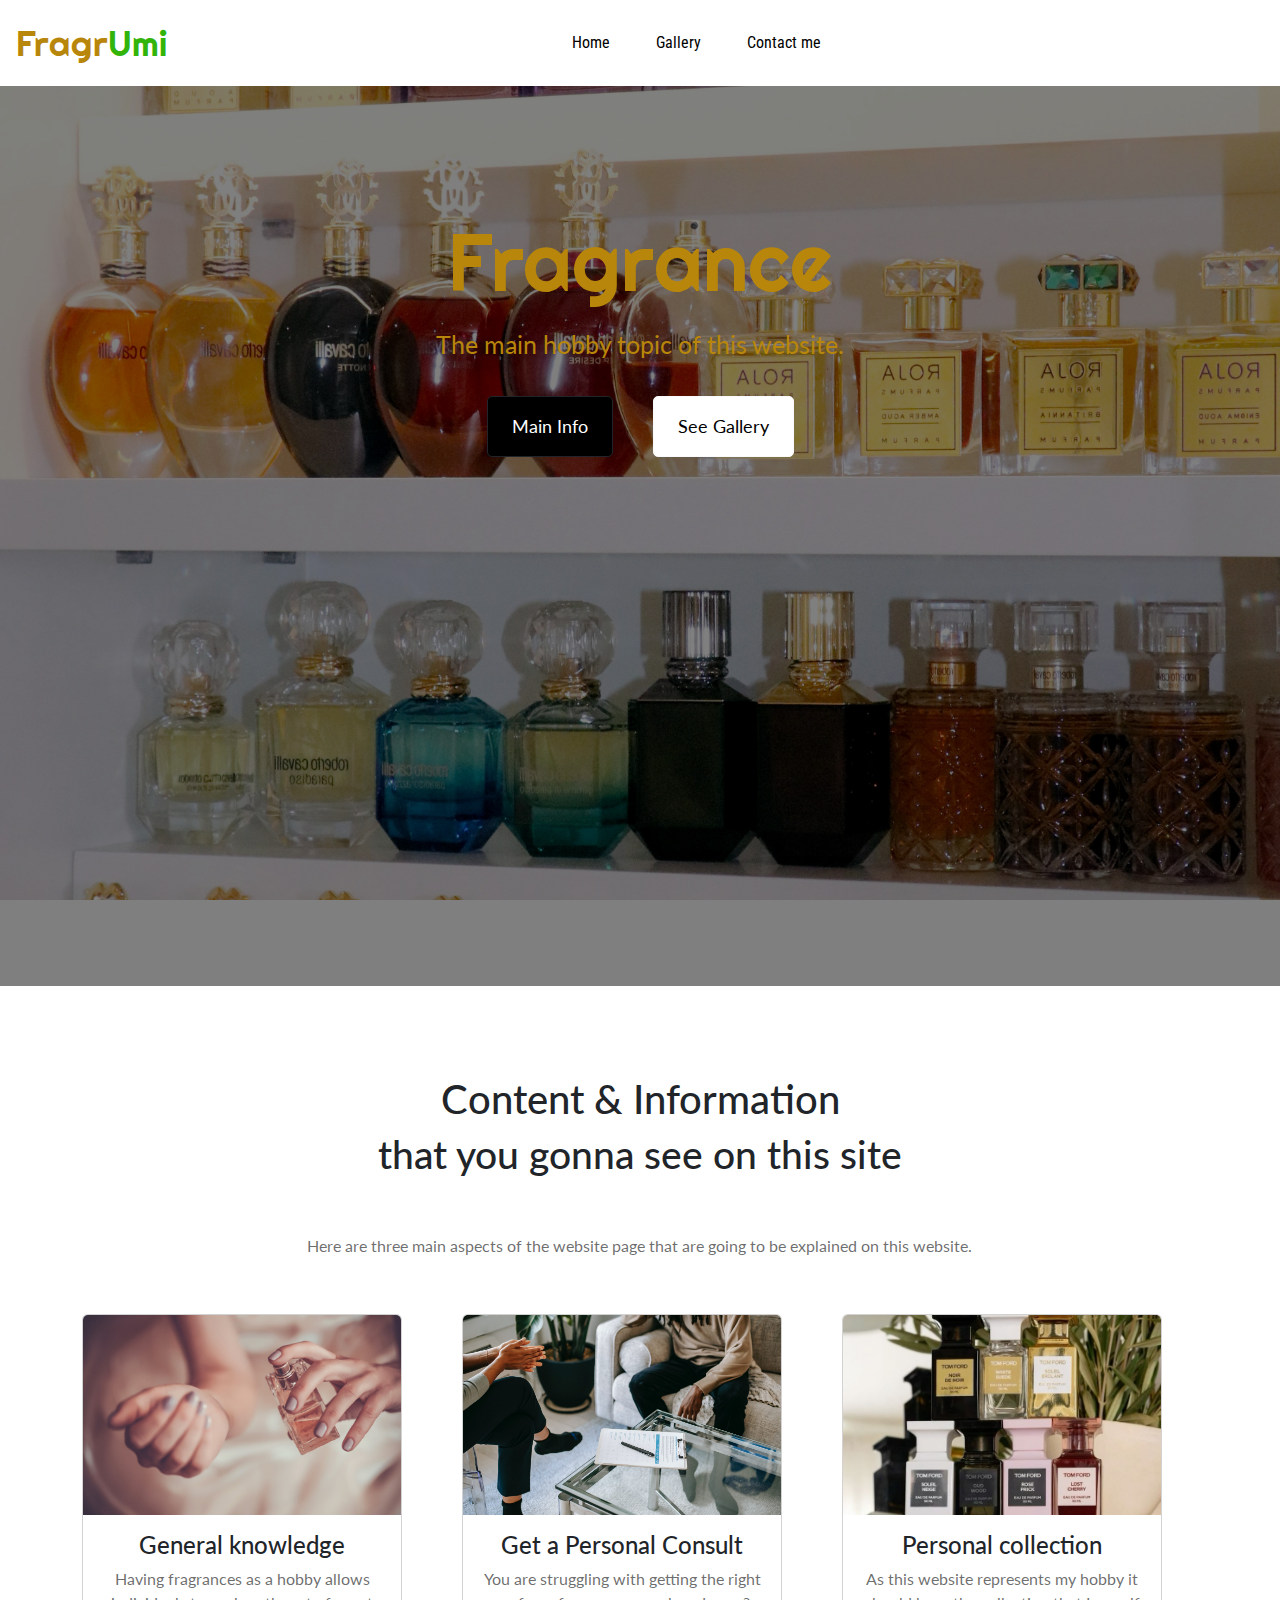
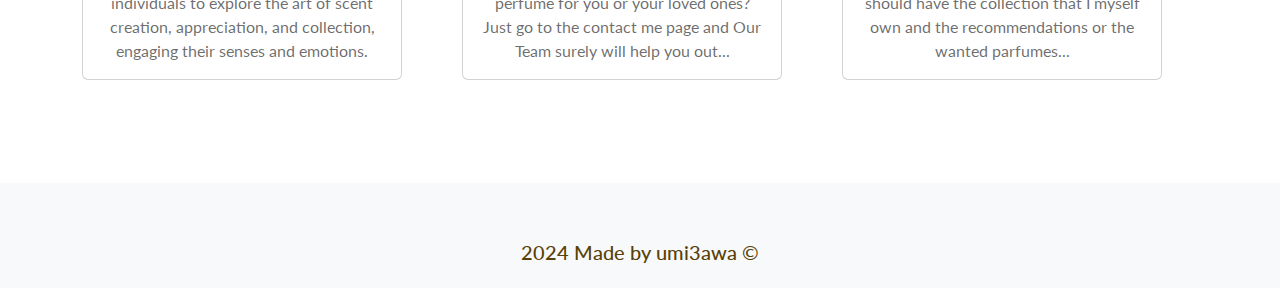
==== index.html @ 25c11471 "Main" ====
<!DOCTYPE html>
<html lang="en">

<head>
    <meta charset="UTF-8">
    <meta name="viewport" content="width=device-width, initial-scale=1.0">
    <title>Main</title>

    <link href="https://cdn.jsdelivr.net/npm/bootstrap@5.3.3/dist/css/bootstrap.min.css" rel="stylesheet"
        integrity="sha384-QWTKZyjpPEjISv5WaRU9OFeRpok6YctnYmDr5pNlyT2bRjXh0JMhjY6hW+ALEwIH" crossorigin="anonymous">

    <link rel="stylesheet" href="https://cdnjs.cloudflare.com/ajax/libs/font-awesome/6.6.0/css/all.min.css"
        integrity="sha512-Kc323vGBEqzTmouAECnVceyQqyqdsSiqLQISBL29aUW4U/M7pSPA/gEUZQqv1cwx4OnYxTxve5UMg5GT6L4JJg=="
        crossorigin="anonymous" referrerpolicy="no-referrer" />
    <link rel="stylesheet" href="style.css">
    <link rel="apple-touch-icon" sizes="180x180" href="favicon_io (2)/apple-touch-icon.png">
    <link rel="icon" type="image/png" sizes="32x32" href="favicon_io (2)/favicon-32x32.png">
    <link rel="icon" type="image/png" sizes="16x16" href="favicon_io (2)/favicon-16x16.png">
    <link rel="manifest" href="favicon_io (2)/site.webmanifest">
</head>

<body class="fade-in">
    <header>
        <nav class="navbar navbar-expand-lg navbar-light">
            <a href="index.html" class="navbar-brand ms-3"><span style="color: #B8860B;">Fragr</span><span style="color: #32b40a;">Umi</span></a>
            <button class="navbar-toggler" type="button" data-bs-toggle="collapse" data-bs-target="#navbarMenu"
                aria-controls="navbarMenu" aria-expanded="false" aria-label="Toggle navigation">
                <span class="navbar-toggler-icon"></span>
            </button>

            <div class="collapse navbar-collapse"> </div>
            <div class="collapse navbar-collapse" id="navbarMenu">
                <ul class="navbar-nav me-auto">
                    <li class="nav-item">
                        <a href="index.html" class="nav-link active">Home</a>
                    </li>
                    <li class="nav-item">
                        <a href="gallery.html" class="nav-link">Gallery</a>
                    </li>
                    <li class="nav-item">
                        <a href="contact.html" class="nav-link">Contact me</a>
                    </li>
                </ul>
            </div>
        </nav>
    </header>
    <main>   
        <div class="site-content">
            <h1 class="site-title">Fragrance</h1>
            <p class="site-desc">The main hobby topic of this website.</p>
            <div class="button-container">
                <input type="button" value="Main Info" class="btn site-btn1 px-4 py-3 me-4 btn-dark" id="scrollToSection">
                <input type="button" value="See Gallery" class="btn site-btn2 px-4 py-3 btn-light" id="goToGallery">
            </div>
            
        </div>
        

        
        <div class="section-1">
            <div class="container text-center">
                <h1 class="heading-1">Content & Information</h1>
                <h1 class="heading-2">that you gonna see on this site</h1>
                <p class="para-1">Here are three main aspects of the website page that are going to be explained on this website.
                </p>
        
                <div class="row justify-content-center text-center">
                    <div class="col-md-4">
                        <div class="card" style="width: 20rem;">
                            <img src="pics/main2.jpg" alt="Image1" class="card-img-top">
                            <div class="card-body">
                                <h4 class="card-title">General knowledge</h4>
                                <p class="card-text">
                                    Having fragrances as a hobby allows individuals to explore the art of scent creation, appreciation, and collection, engaging their senses and emotions.
                                </p>
                            </div>
                        </div>
                    </div>
                    <div class="col-md-4">
                        <div class="card" style="width: 20rem;">
                            <img src="pics/main2.2.jpg" alt="Image1" class="card-img-top">
                            <div class="card-body">
                                <h4 class="card-title">Get a Personal Consult</h4>
                                <p class="card-text">
                                    You are struggling with getting the right perfume for you or your loved ones? Just go to the contact me page and Our Team surely will help you out...
                                </p>
                            </div>
                        </div>
                    </div>
                    <div class="col-md-4">
                        <div class="card" style="width: 20rem;">
                            <img src="pics/IamCuristan's Amazon Page.jpeg" alt="Image1" class="card-img-top">
                            <div class="card-body">
                                <h4 class="card-title">Personal collection</h4>
                                <p class="card-text">
                                    As this website represents my hobby it should have the collection that I myself own and the recommendations or the wanted parfumes...
                            </div>
                        </div>
                    </div>
                </div>
            </div>
        </div>
    </main>
    
    <footer>
        <div class="section-5 text-center py-3">
            <div class="social" style="margin:1%;">
                <div class="d-flex flex-row justify-content-center">
                    <a href="https://www.facebook.com/JeremyFragrance/" target="_blank" class="m-2" aria-label="Facebook">
                        <i class="fab fa-facebook-f"></i>
                        </a>
                    <a href="https://x.com/JeremyFragrance" target="_blank" class="m-2" aria-label="Twitter">
                        <i class="fab fa-twitter"></i>
                    </a>
                    <a href="https://www.instagram.com/jeremyfragrance" target="_blank" class="m-2" aria-label="Instagram">
                        <i class="fab fa-instagram"></i>
                    </a>
                    <a href="https://www.youtube.com/@jeremyfragrance" target="_blank" class="m-2" aria-label="YouTube">
                        <i class="fab fa-youtube"></i>
                    </a>
                </div>
            </div>
            <h5>2024 Made by umi3awa &copy;</h5>
        </div>
    </footer>
    
    <script src="script.js"></script>
    <script>
        console.log("Script loaded");

document.getElementById("scrollToSection").addEventListener("click", function () {
    console.log("Main Info button clicked");
    document.querySelector(".section-1").scrollIntoView({
        behavior: "smooth",
    });
});

document.getElementById("goToGallery").addEventListener("click", function () {
    console.log("See Gallery button clicked");
    window.location.href = "gallery.html";
});

    </script>
    <script src="https://cdn.jsdelivr.net/npm/bootstrap@5.3.3/dist/js/bootstrap.bundle.min.js"
        integrity="sha384-YvpcrYf0tY3lHB60NNkmXc5s9fDVZLESaAA55NDzOxhy9GkcIdslK1eN7N6jIeHz"
        crossorigin="anonymous"></script>
</body>

</html>
---- style.css ----
@import url('https://fonts.googleapis.com/css2?family=Charm:wght@400;700&family=Lato:ital,wght@0,100;0,300;0,400;0,700;0,900;1,100;1,300;1,400;1,700;1,900&family=Pacifico&family=Righteous&family=Roboto+Condensed:ital,wght@0,100..900;1,100..900&family=Ubuntu:ital,wght@0,300;0,400;0,500;0,700;1,300;1,400;1,500;1,700&display=swap');


body{
    padding: 0%;
    margin:0%;
    font-family:'Lato';
} 
html{
    scroll-behavior: smooth;
}
.navbar-brand{
    font-family: 'Righteous';
    font-size:35px;
    color: lightcoral !important;   
}

.nav-link{
    font-size: 16px;
    margin: 15px;
    color: black !important;
    font-family: 'Roboto Condensed';
    transition: transform 0.3s ease, color 0.3s ease; /* Smooth animation for size and color */

}


.active .nav-link:hover{
    color: #B8860B !important;
}

.menu-right-btn:hover{
    color:white;
    background-color: #B8860B;
}

.nav-link:hover {
    transform: scale(1.1); /* Makes the nav item 10% bigger */
    color: #B8860B !important; /* Changes color on hover */
}

.navbar-collapse {
    justify-content: flex-start; /* Aligns the navbar items closer to the left */
    transform: translateX(-5%); /* Moves the entire navbar menu slightly left */
}

.site-content {
    position: relative;
    background-image: url('pics/main1.1.jpg');
    background-attachment: fixed;
    background-size: cover;
    background-position: center;
    display: flex;
    flex-direction: column;
    justify-content: flex-start;
    align-items: center;
    height: 100vh;
    text-align: center;
    padding-top: 10%; 
    overflow: hidden;
}

.site-content::after {
    content: '';
    position: absolute;
    top: 0;
    left: 0;
    width: 100%;
    height: 111%;
    background-color: rgba(0, 0, 0, 0.5); /* Dark semi-transparent overlay */
    z-index: 1;
    pointer-events: none;
}
.site-title,
.site-desc,
.button-container {
    position: relative;
    z-index: 2; /* Ensures content is above the overlay */
}

.site-title {
    margin-top: 0;
    margin-bottom: 1rem;
    font-size: 80px;
    color:  #B8860B;
    font-family: 'Righteous';
}

.site-desc {
    font-size: 25px;
    padding-left: 0;
    color: #B8860B;
    margin-bottom: 2rem;
}

.button-container {
    display: flex;
    gap: 1rem;
}

.button-container .btn {
    transition: transform 0.2s ease-in-out; /* Smooth animation */
}

.site-btn1, .site-btn2 {
    padding: 1rem 2rem;
    font-size: 18px;
    border-radius: 5px;
}

.site-btn1 {
    background-color: black;
    color: white;
}

.site-btn2 {
    background-color: white;
    color: black;
}

/* Section-1 */
.section-1 .heading-1 {
    margin-top: 8%;
}

.section-1 .heading-2 {
    margin-bottom: 5%;
    font-size: 39px;
}

.section-1 .para-1 {
    width: 60%;
    margin-left: 20%;
    margin-bottom: 5%;
}

.section-1 .card-text, .para-1 {
    color: rgba(0, 0, 0, 0.59);
}

.section-1{
    margin-bottom: 8%;
}
.section-1 .card-img-top {
    width: 100%; /* Ensures image fits the width of the card */
    height: 200px; /* Set a fixed height for uniformity */
    object-fit: cover; /* Ensures the center part of the image is displayed */
    object-position: center; /* Focuses on the center of the image */
}

.card {
    transition: transform 0.3s ease, box-shadow 0.3s ease; /* Smooth scaling and shadow effect */
}

.card:hover {
    transform: scale(1.1); /* Makes the card 10% bigger */
    box-shadow: 0 10px 20px rgba(0, 0, 0, 0.3); /* Adds a shadow for a lifted effect */
}


/* Footer */
footer .section-5 {
    font-family: 'Lato'; /* Replace with your desired font */
    font-size: 16px;
    color: #584107; /* Dark gray for better readability */
    background-color: #f8f9fa; /* Light gray background */
    padding: 1rem 0; /* Adds vertical padding */
}

.social i{
    color:#584107;
    font-size: 20px;
}

/* Section 2 */
.section-2 .container-fluid {
    position: relative;
    background-image: url('pics/perfume.jpeg');
    background-size: cover;
    background-attachment: fixed;
    background-position: center -400px;
}

.section-2 .container-fluid::after {
    content: '';
    position: absolute;
    top: 0;
    left: 0;
    width: 100%;
    height: 100%;
    background-color: rgba(0, 0, 0, 0.5); /* Semi-transparent dark overlay */
    z-index: 1;
    pointer-events: none;
}

.section-2 .heading-1,
.section-2 .para,
.section-2 .btn {
    position: relative;
    z-index: 2; /* Ensures content appears above the overlay */
}

.section-2 .heading-1 {
    margin-top: 20%;
    margin-bottom: 1rem;
    font-family: 'Righteous';
    font-size: 50px;
    color: white;
    text-align: left;
    word-wrap: break-word;
    width: 60%;
}

.section-2 .para {
    font-family: 'Ubuntu';
    font-size: 25px;
    color: white;
    margin-bottom: 1rem;
    text-align: left;
    word-wrap: break-word;
    width: 60%;
}

.section-2 .btn {
    align-self: center;
    width: 15%;
    padding: 10px 20px;
    background-color: whitesmoke;
    color: black;
    border: none;
    margin-top: 0;
    text-align: center;
}

.section-2 .btn:hover {
    background-color: #B8860B;
}

.section-2 .d-flex.flex-column {
    align-items: flex-end;
    gap: 1rem;
}
.btn-danger:active {
    transform: scale(0.95); /* Button shrinks slightly on click */
    transition: transform 0.1s ease-in-out;
}

#scrollToSlider {
    transition: transform 0.2s ease-in-out; /* Smooth transition for all hover effects */
}


/* Fade-out animation */
.fade-out {
    animation: fadeOut 0.5s forwards;
}

/* Fade-in animation */
.fade-in {
    animation: fadeIn 0.5s forwards;
}

@keyframes fadeOut {
    from {
        opacity: 1;
    }
    to {
        opacity: 0;
    }
}

@keyframes fadeIn {
    from {
        opacity: 0;
    }
    to {
        opacity: 1;
    }
}

#fragrance-slider {
    padding: 4rem 0;
    background-color: var(--bg);
}

.fragrance-slider {
    height: 52rem;
    padding: 2rem 0;
    position: relative;
}

@media (max-width: 500px) {
    .fragrance-slider {
        height: 45rem;
    }
}

.fragrance-slide {
    width: 37rem;
    height: 42rem;
    position: relative;
    display: flex;
    flex-direction: column;
    align-items: center;
    justify-content: center;
}

@media (max-width: 500px) {
    .fragrance-slide {
        width: 28rem;
        height: 36rem;
    }

    .fragrance-slide img {
        width: 28rem;
        height: 36rem;
    }
}

.fragrance-slide img {
    width: 100%;
    height: 100%;
    border-radius: 1rem;
    object-fit: cover;
    box-shadow: 0 4px 10px rgba(0, 0, 0, 0.3);
}

.fragrance-slide-content {
    position: absolute;
    left: 0;
    top: 0;
    right: 0;
    bottom: 0;
    display: flex;
    flex-direction: column;
    justify-content: flex-end;
    padding: 2rem;
    color: white;
}

.fragrance-price {
    font-size: 2.5rem;
    font-weight: bold;
    color: var(--primary);
    margin-bottom: 1rem;
}

.fragrance-name {
    font-size: 1.8rem;
    font-weight: 600;
}

.fragrance-rating {
    display: flex;
    gap: 1rem;
}

.rating ion-icon {
    color: #ec994b; /* Change as needed */
}

/* Swiper Controls */
.swiper-button-next,
.swiper-button-prev {
    background-color: white;
    width: 3.5rem;
    height: 3.5rem;
    border-radius: 50%;
    display: flex;
    align-items: center;
    justify-content: center;
    color: black;
    box-shadow: 0 4px 10px rgba(0, 0, 0, 0.3);
}

.swiper-button-next::after,
.swiper-button-prev::after {
    font-size: 1.5rem;
}

.swiper-pagination-bullet {
    background: rgba(0, 0, 0, 0.3);
}

.swiper-pagination-bullet-active {
    background: #ec994b;
}

.contact {
    position: relative;
    min-height: 100vh;
    padding: 50px 100px;
    display: flex;
    justify-content: center;
    align-items: center;
    flex-direction: column;
    
    background: url(pics/bg.jpg);
    background-attachment: fixed;

    background-size: cover;
}
.contact::before {
    content: '';
    position: absolute;
    top: 0;
    left: 0;
    width: 100%;
    height: 100%;
    background-color: rgba(0, 0, 0, 0.5); /* Semi-transparent black */
    z-index: 1;
}

.contact > * {
    position: relative;
    z-index: 2; /* Ensures content appears above the overlay */
}
.contact h2, .contact p {
    color: white; /* Ensures good contrast against the dark overlay */
}
.contact .icon {
    color: black; /* Example for icons */
}
.contact .content {
    max-width: 800px;
    text-align: center;
}

.contact .content h2 {
    font-size: 60px;
    font-weight: 500;
    color: #fff;
    font-family: Righteous;
}

.contact .content p {
    font-size: 22px;
    color: #fff;
    font-family: Lato;
}

.container2 {
    width: 100%;
    display: flex;
    justify-content: center;
    gap: 30px; /* Control the space between columns */
    margin-top: 30px;
}

.container2 .contactInfo {
    width: 48%; /* Reduce the width for balance */
    display: flex;
    flex-direction: column;
}

.container2 .contactInfo .box {
    position: relative;
    padding: 20px 0;
    display: flex;
}

.container2 .contactInfo .box .icon {
    min-width: 60px;
    height: 60px;
    background: #fff;
    display: flex;
    justify-content: center;
    align-items: center;
    border-radius: 50%;
    font-size: 22px;
}

.container2 .contactInfo .box .text {
    display: flex;
    margin-left: 20px;
    font-size: 25px;
    color: #fff;
    flex-direction: column;
    font-weight: 300;
    font-family: Lato;
}

.container2 .contactInfo .box .text h3 {
    font-size: 35px;
    color: #B8860B;
    font-family: Righteous;
}

.contactForm {
    width: 35%;
    padding: 40px;
    background: #fff;
}

.contactForm h2 {
    font-size: 30px;
    color: #333;
    font-family: Lato;

}

.contactForm .inputBox {
    position: relative;
    width: 100%;
    margin-top: 10px;
}

.contactForm .inputBox input,
.contactForm .inputBox textarea {
    width: 100%;
    padding: 5px 0;
    font-size: 16px;
    font-family: Lato;
    margin: 10px 0;
    border: none;
    border-bottom: 2px solid #333;
    outline: none;
    resize: none;
}

.contactForm .inputBox span {
    position: absolute;
    left: 0;
    padding: 5px 0;
    font-size: 16px;
    font-family: Lato;
    margin: 10px 0;
    pointer-events: none;
    transition: 0.5s;
    color: #666;
}

.contactForm .inputBox input:focus ~ span,
.contactForm .inputBox input:valid ~ span,
.contactForm .inputBox textarea:focus ~ span,
.contactForm .inputBox textarea:valid ~ span {
    color: #B8860B;
    font-size: 12px;
    font-family: Lato;
    transform: translateY(-20px);
}

.contactForm .inputBox input[type="submit"] {
    width: 100px;
    background: #B8860B;
    color: #fff;
    border: none;
    cursor: pointer;
    padding: 10px;
    font-size: 18px;
    font-family: Lato;
}
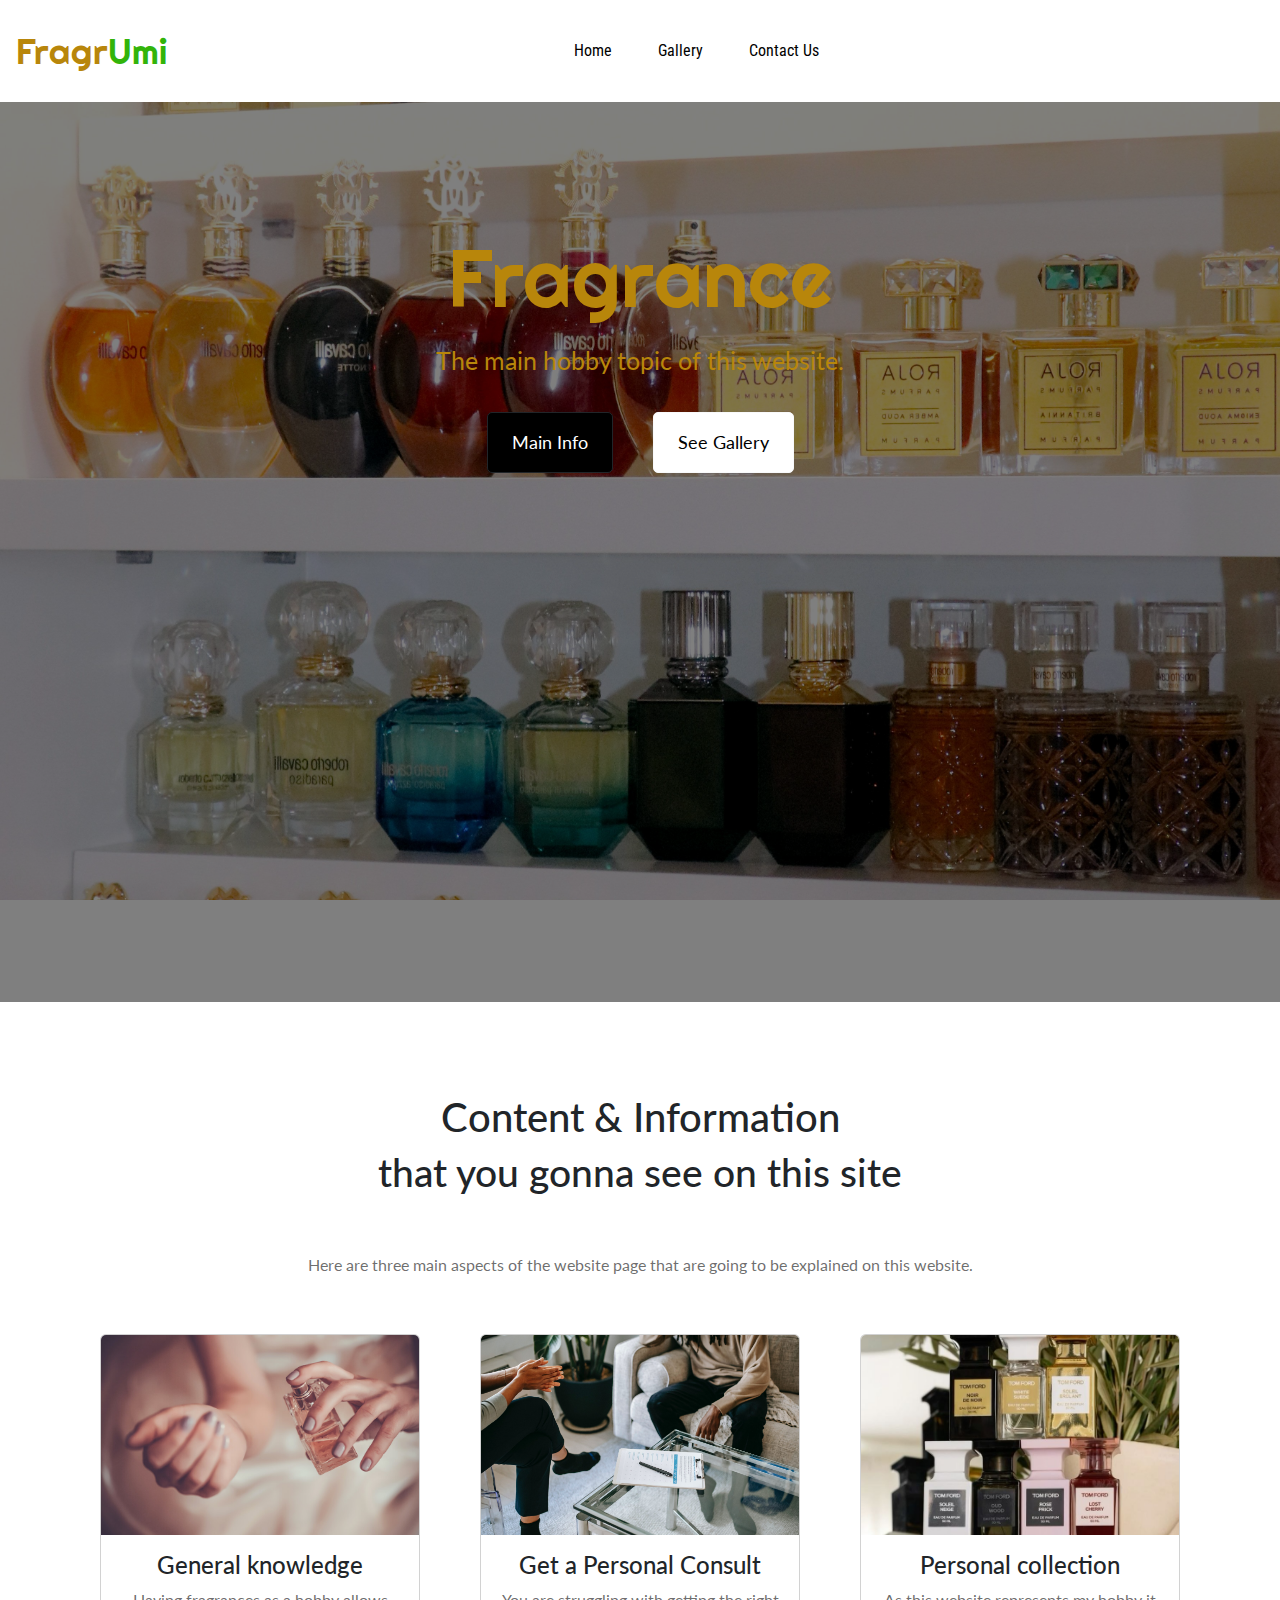
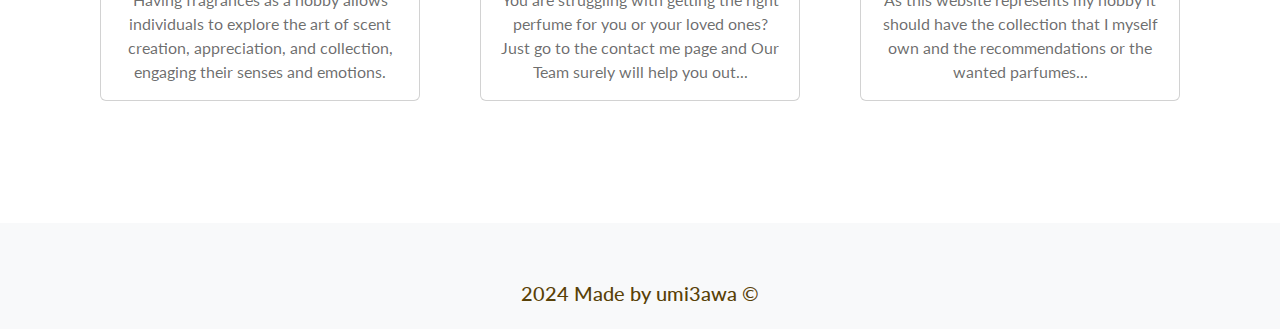
==== commit 08094689: "Main" ====
--- a/index.html
+++ b/index.html
@@ -38,7 +38,7 @@
                         <a href="gallery.html" class="nav-link">Gallery</a>
                     </li>
                     <li class="nav-item">
-                        <a href="contact.html" class="nav-link">Contact me</a>
+                        <a href="contact.html" class="nav-link">Contact Us</a>
                     </li>
                 </ul>
             </div>
@@ -64,8 +64,8 @@
                 <p class="para-1">Here are three main aspects of the website page that are going to be explained on this website.
                 </p>
         
-                <div class="row justify-content-center text-center">
-                    <div class="col-md-4">
+                <div class="row justify-content-center">
+                    <div class="col-md-4 d-flex justify-content-center">
                         <div class="card" style="width: 20rem;">
                             <img src="pics/main2.jpg" alt="Image1" class="card-img-top">
                             <div class="card-body">
@@ -76,7 +76,7 @@
                             </div>
                         </div>
                     </div>
-                    <div class="col-md-4">
+                    <div class="col-md-4 d-flex justify-content-center">
                         <div class="card" style="width: 20rem;">
                             <img src="pics/main2.2.jpg" alt="Image1" class="card-img-top">
                             <div class="card-body">
@@ -87,19 +87,21 @@
                             </div>
                         </div>
                     </div>
-                    <div class="col-md-4">
+                    <div class="col-md-4 d-flex justify-content-center">
                         <div class="card" style="width: 20rem;">
                             <img src="pics/IamCuristan's Amazon Page.jpeg" alt="Image1" class="card-img-top">
                             <div class="card-body">
                                 <h4 class="card-title">Personal collection</h4>
                                 <p class="card-text">
                                     As this website represents my hobby it should have the collection that I myself own and the recommendations or the wanted parfumes...
+                                </p>
                             </div>
                         </div>
                     </div>
                 </div>
             </div>
         </div>
+        
     </main>
     
     <footer>
--- a/style.css
+++ b/style.css
@@ -148,6 +148,23 @@
     object-fit: cover; /* Ensures the center part of the image is displayed */
     object-position: center; /* Focuses on the center of the image */
 }
+
+.section-1 .container {
+    padding-left: 0;
+    padding-right: 0;
+}
+
+.section-1 .row {
+    margin-left: 0;
+    margin-right: 0;
+}
+
+.section-1 .col-md-4 {
+    display: flex;
+    justify-content: center;
+    margin-bottom: 20px; /* Adds space between rows */
+}
+
 
 .card {
     transition: transform 0.3s ease, box-shadow 0.3s ease; /* Smooth scaling and shadow effect */
@@ -551,3 +568,62 @@
     font-size: 18px;
     font-family: Lato;
 }
+
+.quiz-section {
+    margin: 2rem auto;
+    padding: 1rem;
+    background-color: #f9f9f9;
+    border: 1px solid #ddd;
+    border-radius: 5px;
+    max-width: 600px;
+    text-align: center;
+}
+
+.questions {
+    background-color: #f5f5f5;
+    padding: 1em;
+    margin-bottom: 1em;
+}
+
+.results {
+    display: none;
+    padding: 1em;
+}
+
+button {
+    background-color: #0074d9;
+    color: #fff;
+    padding: 0.5em 1em;
+    border: none;
+    border-radius: 5px;
+    cursor: pointer;
+}
+
+button:hover {
+    background-color: #003D6B;
+}
+
+ul {
+    list-style: none;
+    padding: 0;
+}
+
+li {
+    margin: 0.5em 0;
+}
+
+.answer-btn {
+    display: block;
+    width: 100%;
+    padding: 0.5em;
+    border: 1px solid #0074d9;
+    border-radius: 5px;
+    background-color: #0074d9;
+    color: white;
+    cursor: pointer;
+    transition: background-color 0.3s;
+}
+
+.answer-btn:hover {
+    background-color: #005fa3;
+}
